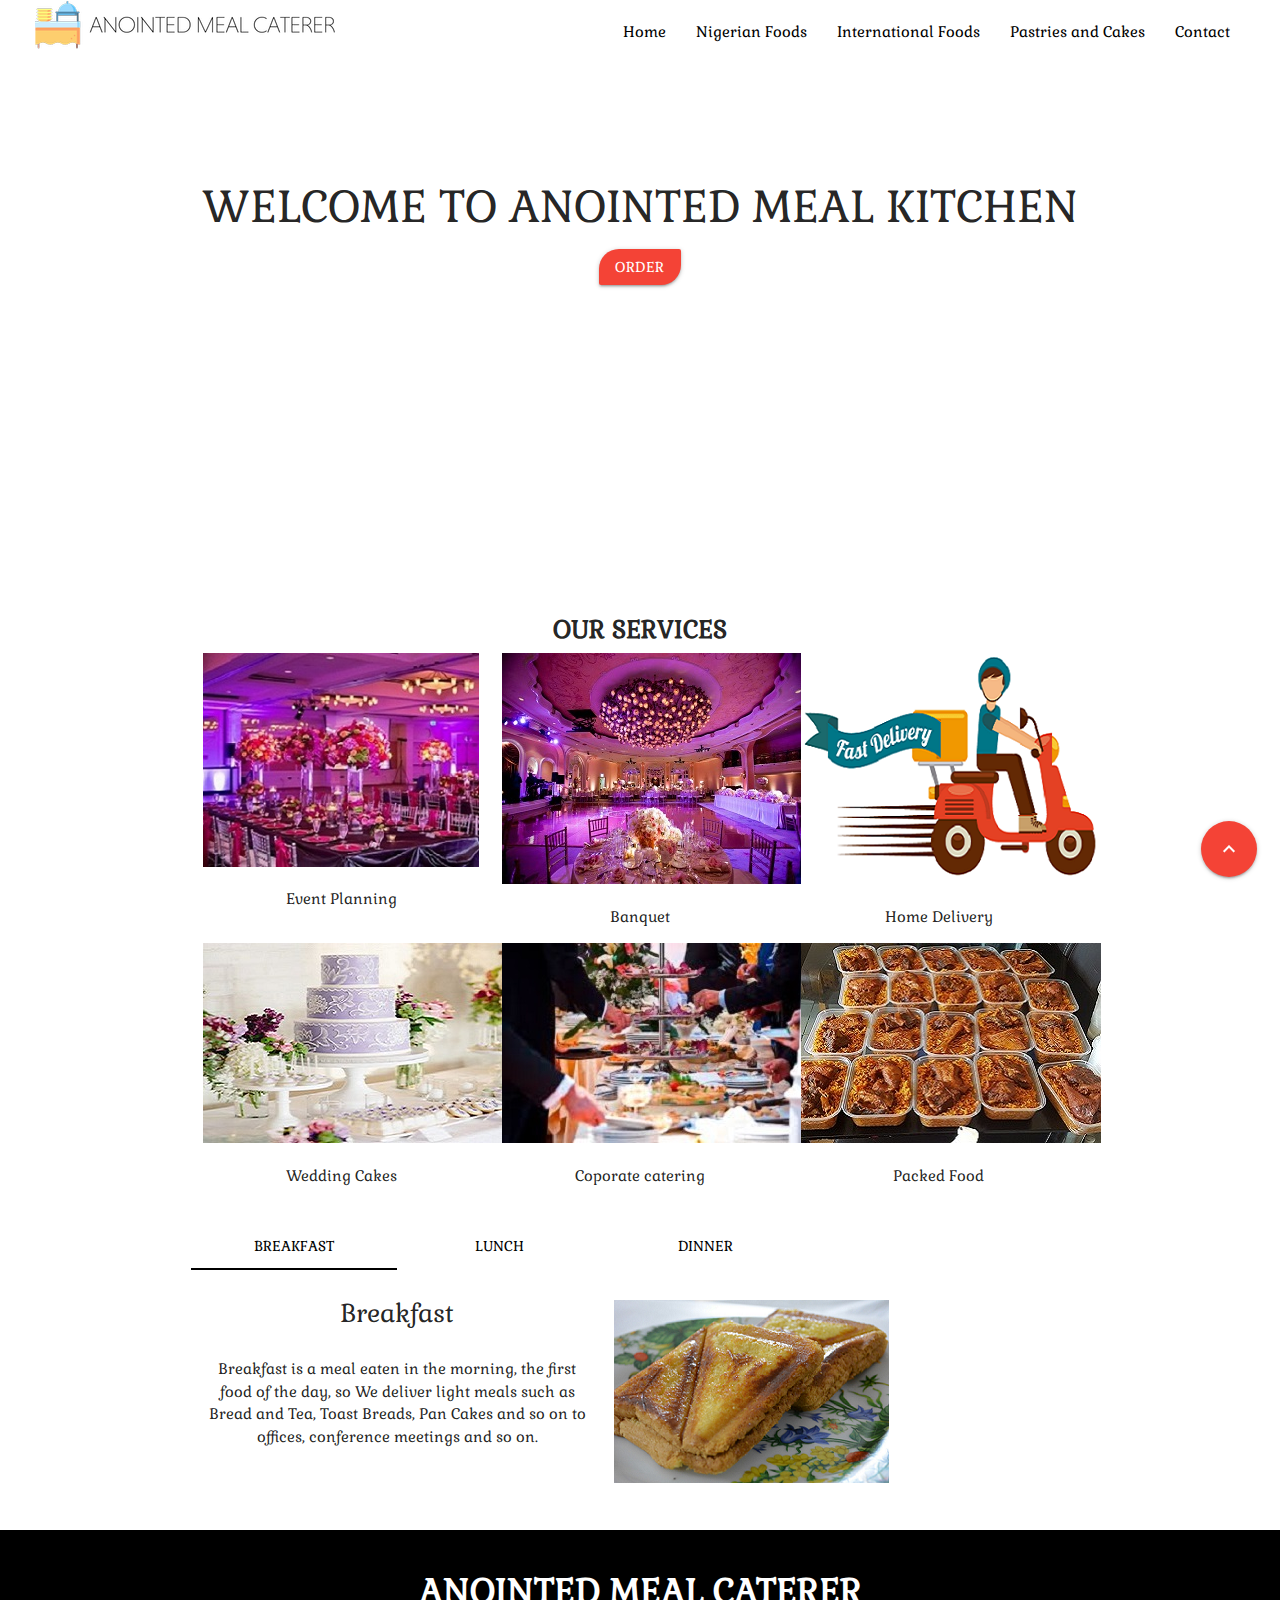
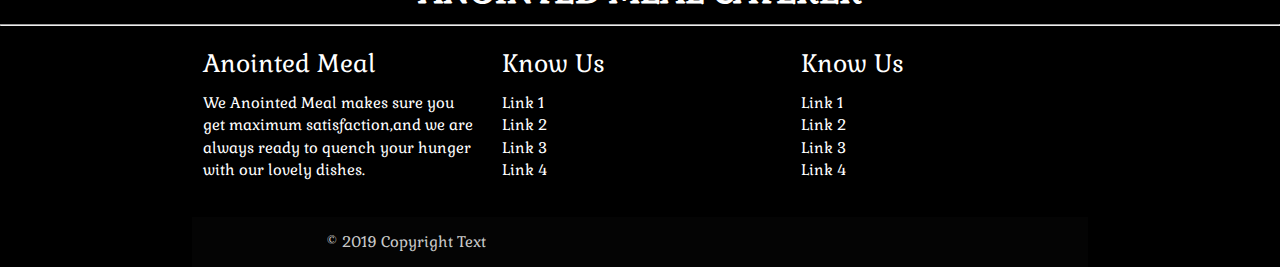
==== index.html @ 10899b78 "first commit" ====
<!DOCTYPE html>
<html lang="en">

<head>
  <meta charset="UTF-8">
  <meta name="viewport" content="width=device-width, initial-scale=1.0">
  <meta http-equiv="X-UA-Compatible" content="ie=edge">
  <link href="https://fonts.googleapis.com/icon?family=Material+Icons" rel="stylesheet">
  <link href="https://fonts.googleapis.com/icon?family=Gabriela" rel="stylesheet">
  <link rel="stylesheet" href="asset/css/materialize.min.css">
  <link rel="stylesheet" href="asset/css/style.css">
  <title>Document</title>
</head>

<body>
  <header>
    <nav class="transparent z-depth-0">
      <div class="nav-wrapper ">
        <a href="#" class="sidenav-trigger" data-target="side"><i class="material-icons">menu</i></a>
    <a href="#" class="brand-logo"><img src="asset/images/logo.png"></a>
        <ul class="right hide-on-med-and-down">
          <li><a href="index.html" class="black-text">Home</a></li>
          <li><a href="nig.html" class="black-text">Nigerian Foods</a></li>
          <li><a href="int.html" class="black-text">International Foods</a></li>
          <li><a href="pas.html" class="black-text">Pastries and Cakes </a></li>
          <li><a href="contact.html" class="black-text">Contact</a></li>
        </ul>
    </nav>
    <ul class="sidenav" id="side">
      <li><a href="index.html">Home</a></li>
      <li><a href="nig.html">Nigerian Foods</a></li>
      <li><a href="int.html">International Foods</a></li>
      <li><a href="pas.html">Pastries and Cakes </a></li>
      <li><a href="contact.html">Contact</a></li>
    </ul>
    <div class="caption center-align">
      <h3>WELCOME TO ANOINTED MEAL KITCHEN</h3>
      <a href="order.html" class="red btn ">Order</a>
    </div>
  </header>
  <div class="container">
    <h5 class="center-align"><b>OUR SERVICES</b></h5>
    <div class="row">
      <div class="col s12 l4">
        <img class="responsive-img" src="asset/images/pla.jpg">
        <p class="center-align">Event Planning</p>
      </div>

      <div class="col s12 l4">
        <img src="asset/images/ban.jpg">
        <p class="center-align">Banquet</p>
      </div>

      <div class="col s12 l4">
        <img src="asset/images/de.jpg">
        <p class="center-align">Home Delivery</p>
      </div>

      <div class="col s12 l4">
        <img src="asset/images/be.jpg">
        <p class="center-align">Wedding Cakes</p>
      </div>
      <div class="col s12 l4">
        <img src="asset/images/cap.jpg">
        <p class="center-align">Coporate catering</p>
      </div>
      <div class="col s12 l4">
        <img src="asset/images/jo1.jpg">
        <p class="center-align">Packed Food</p>
      </div>
    </div>
  </div>
  <div class="row">
    <div class="col l6">
      <ul class="tabs">
        <li class="tab col s12 l4">
          <a href="#break" class="text-accent-3  black-text">Breakfast</a>
        </li>
        <li class="tab col s12 l4">
          <a href="#lunch" class=" text-accent-3  black-text">Lunch</a>
        </li>
        <li class="tab col s12 l4">
          <a href="#dinner" class=" text-accent-3  black-text">Dinner</a>
        </li>
      </ul>
      <div class="col s12 center-align" id="break">
        <div class="row">
          <div class="col s12 l8">
            <p class="flow-text ">Breakfast</p>
            <p>Breakfast is a meal eaten in the morning, the first food of the day, so We deliver light meals such as
              Bread and Tea, Toast Breads, Pan Cakes and so on to offices, conference meetings and so on. </p>
          </div>
          <div class="col s12 l4">
            <img src="asset/images/toast.png" class="e">
          </div>
        </div>
      </div>
      <div class="col s12 center-align" id="lunch">
        <div class="row">
          <div class="col s12 l8 ">
            <p class="flow-text ">Lunch</p>
            <p>Lunch is a meal eaten in the middle of the day, typically one that is lighter or less formal than an
              evening meal, so we serve lighter or less formal meals such as Jollof rice and Barbecued Chicken, Pepper
              Soup and so on, to schools, Non- Governmental Organizations, offices, conference meetings and so on.</p>
          </div>
          <div class="col s12 l4">
            <img src="asset/images/jo.jpg" class="me">
          </div>
        </div>
      </div>
      <div class="col s12 center-align" id="dinner">
        <div class="row">
          <div class="col s12 l8">
            <p class="flow-text ">Dinner</p>
            <p>Dinner is the main meal of the day, taken either around midday or in the evening, it is also a formal
              evening meal, typically one in honour of a person or event, our company serves or deliver evening meals
              such as Plantain porridge, Rice and meat with vegetables and so on, to dinner parties, night parties and
              so on.</p>
          </div>
          <div class="col s12 l4">
            <img src="asset/images/por.jpg" class="m">
          </div>
        </div>
      </div>
    </div>
  </div>


  <div class="fixed-action-btn">
    <a class="btn-floating btn-large red">
      <i class=" material-icons">expand_less</i>
    </a>
  </div>
  <footer class="page-footer black">
    <h4 class="center-align"><b>ANOINTED MEAL CATERER</b></h4>
    <hr>
    <div class="container">
      <div class="row">
        <div class="col s12 l4">
            <h5 class="white-text">Anointed Meal</h5>
            <p class="white-text text-lighten-4">We Anointed Meal makes sure you get maximum satisfaction,and we are always ready to quench your hunger with our lovely dishes.</p>
        </div>
        <div class="col s12 l4">
          <h5 class="white-text">Know Us</h5>
          <ul>
            <li><a class="white-text" href="#!">Link 1</a></li>
            <li><a class="white-text" href="#!">Link 2</a></li>
            <li><a class="white-text" href="#!">Link 3</a></li>
            <li><a class="white-text" href="#!">Link 4</a></li>
          </ul>
        </div>
        <div class="col s12 l4">
          <h5 class="white-text">Know Us</h5>
          <ul>
            <li><a class="white-text" href="#!">Link 1</a></li>
            <li><a class="white-text" href="#!">Link 2</a></li>
            <li><a class="white-text" href="#!">Link 3</a></li>
            <li><a class="white-text" href="#!">Link 4</a></li>
          </ul>
        </div>
      </div>
      <div class="footer-copyright">
        <div class="container">
          © 2019 Copyright Text
        </div>
      </div>
  </footer>

  <script src="asset/js/jquery.js"></script>
  <script src="asset/js/materialize.min.js"></script>
  <script>
    $(document).ready(function () {
      $('.fixed-action-btn').floatingActionButton();
      $('.sidenav').sidenav();
      $('.tabs').tabs();
      $('.modal').modal();
      $('select').formSelect();

    });
  </script>

</body>

</html>
---- asset/css/style.css ----
body{
    font-family: 'Gabriela';
}
header{
 background-image: url(http://quomodosoft.com/html/dawat/demo/img/slider/slide_3.jpg);
    background-position: center;
    background-size: cover;
    min-height: 600px;
   margin: 0px;
}
nav{
    padding: 0px 35px;
}
h3{
    padding-top: 90px;
}
.btn {
    border-radius: 20px 2px 20px 2px;
}
.tabs{
    margin-left: 180px;
}
.tabs .indicator{
    background-color: black;
}
.tabs .tab a:focus, .tabs .tabs a:focus:active{
    background-color: transparent;
}
#break{
    margin-left: 180px; 
}
#lunch{
    margin-left: 180px; 
}
#dinner{
    margin-left: 180px; 
}
.me{
    padding-top: 30px;
}
.m{
    padding-top: 30px;
}
.e{
    padding-top: 30px;
}
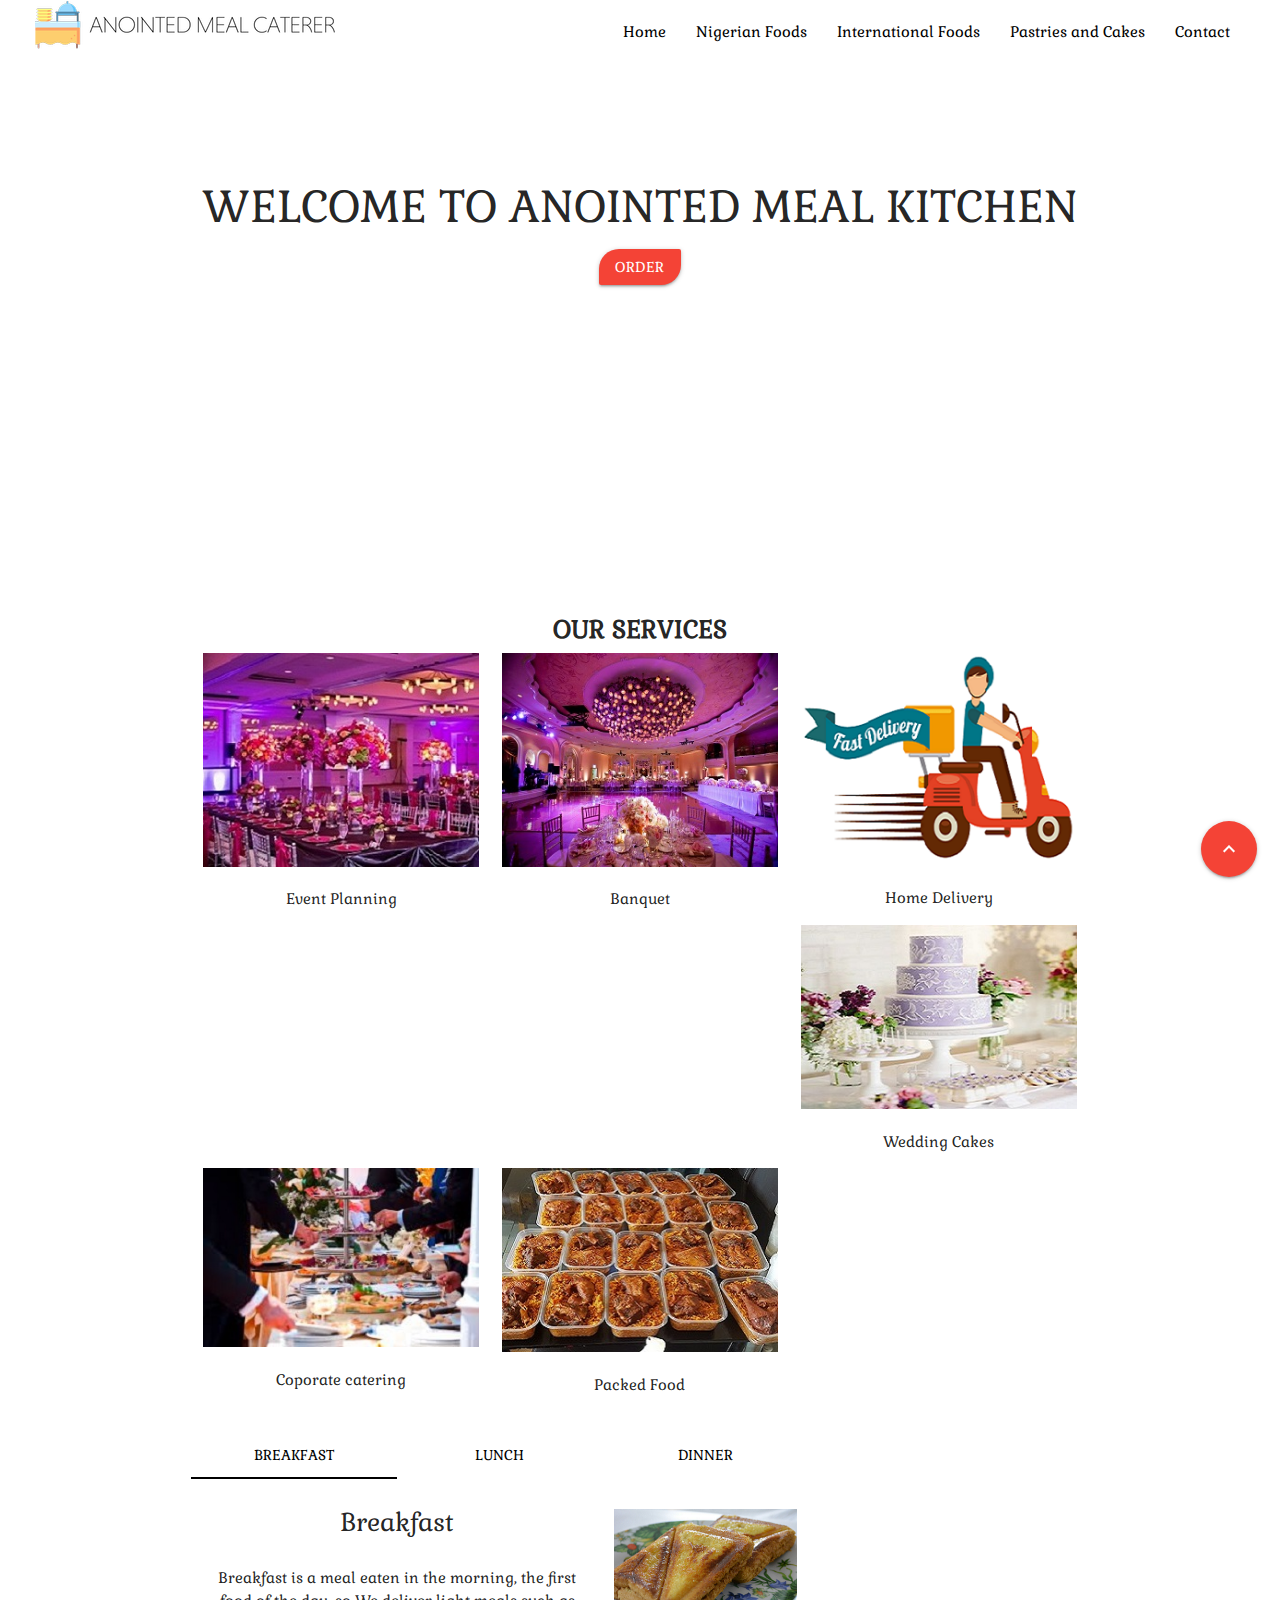
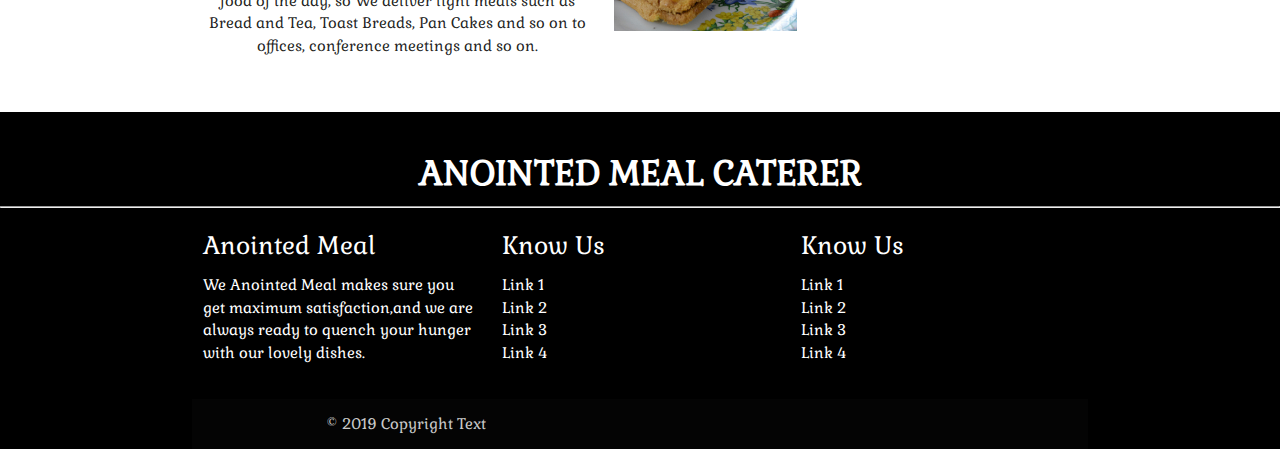
==== commit 98e38bea: "index and other folders" ====
--- a/index.html
+++ b/index.html
@@ -42,30 +42,30 @@
     <h5 class="center-align"><b>OUR SERVICES</b></h5>
     <div class="row">
       <div class="col s12 l4">
-        <img class="responsive-img" src="asset/images/pla.jpg">
+        <img src="asset/images/pla.jpg" class="responsive-img">
         <p class="center-align">Event Planning</p>
       </div>
 
       <div class="col s12 l4">
-        <img src="asset/images/ban.jpg">
+        <img src="asset/images/ban.jpg" class="responsive-img">
         <p class="center-align">Banquet</p>
       </div>
 
       <div class="col s12 l4">
-        <img src="asset/images/de.jpg">
+        <img src="asset/images/de.jpg" class="responsive-img">
         <p class="center-align">Home Delivery</p>
       </div>
 
       <div class="col s12 l4">
-        <img src="asset/images/be.jpg">
+        <img src="asset/images/be.jpg" class="responsive-img">
         <p class="center-align">Wedding Cakes</p>
       </div>
       <div class="col s12 l4">
-        <img src="asset/images/cap.jpg">
+        <img src="asset/images/cap.jpg" class="responsive-img">
         <p class="center-align">Coporate catering</p>
       </div>
       <div class="col s12 l4">
-        <img src="asset/images/jo1.jpg">
+        <img src="asset/images/jo1.jpg" class="responsive-img">
         <p class="center-align">Packed Food</p>
       </div>
     </div>
@@ -91,7 +91,7 @@
               Bread and Tea, Toast Breads, Pan Cakes and so on to offices, conference meetings and so on. </p>
           </div>
           <div class="col s12 l4">
-            <img src="asset/images/toast.png" class="e">
+            <img src="asset/images/toast.png"  class="responsive-img e">
           </div>
         </div>
       </div>
@@ -104,7 +104,7 @@
               Soup and so on, to schools, Non- Governmental Organizations, offices, conference meetings and so on.</p>
           </div>
           <div class="col s12 l4">
-            <img src="asset/images/jo.jpg" class="me">
+            <img src="asset/images/jo.jpg" class="responsive-img me">
           </div>
         </div>
       </div>
@@ -118,7 +118,7 @@
               so on.</p>
           </div>
           <div class="col s12 l4">
-            <img src="asset/images/por.jpg" class="m">
+            <img src="asset/images/por.jpg" class="responsive-img m">
           </div>
         </div>
       </div>
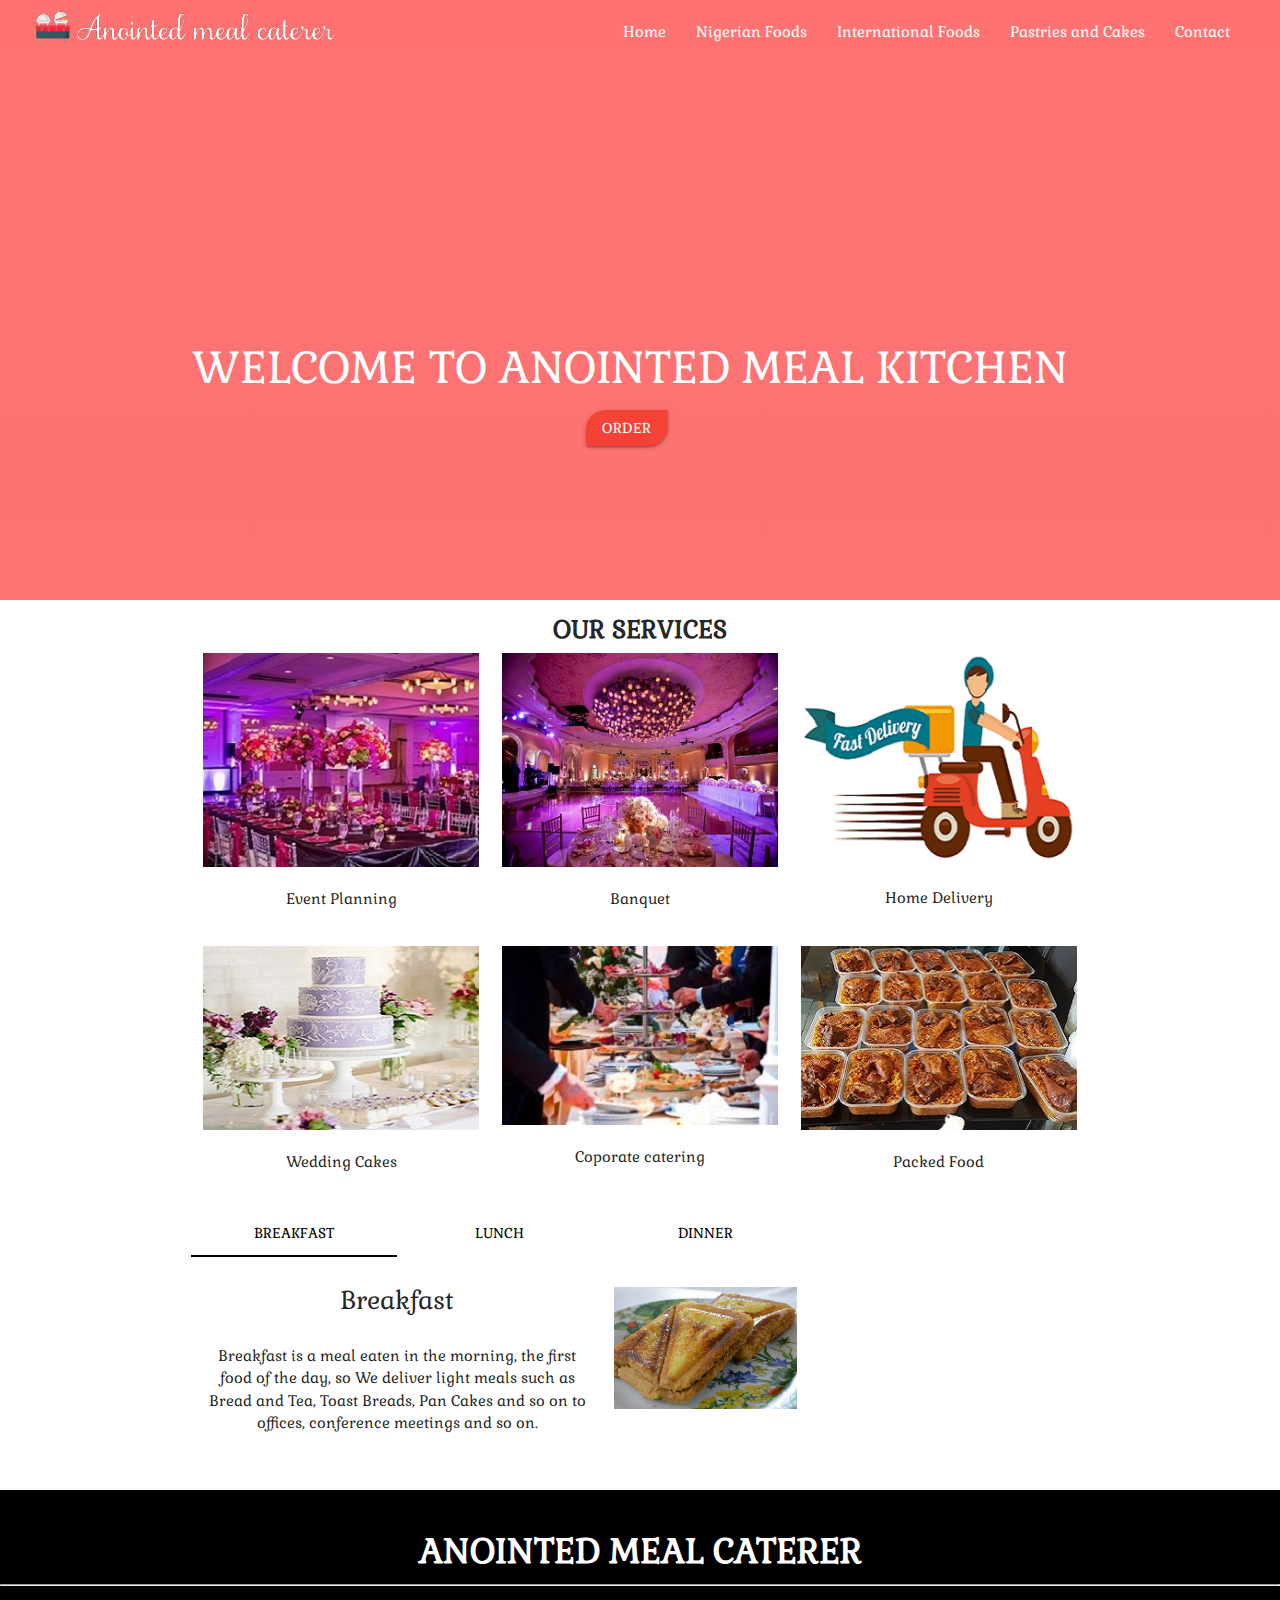
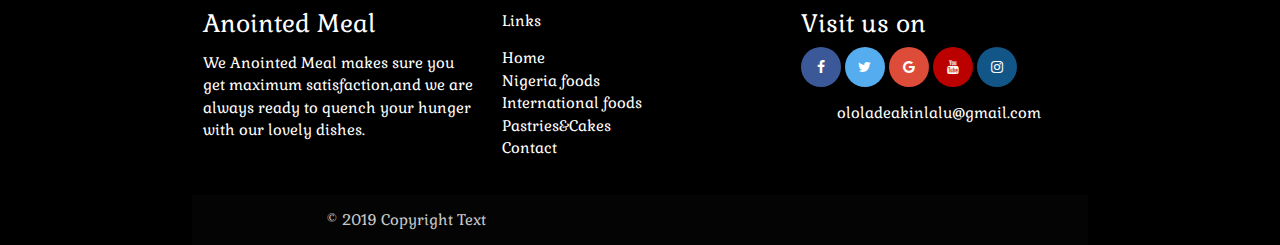
==== commit 6267e30c: "added new contents and images" ====
--- a/index.html
+++ b/index.html
@@ -5,11 +5,12 @@
   <meta charset="UTF-8">
   <meta name="viewport" content="width=device-width, initial-scale=1.0">
   <meta http-equiv="X-UA-Compatible" content="ie=edge">
+  <link rel="stylesheet" href="https://cdnjs.cloudflare.com/ajax/libs/font-awesome/4.7.0/css/font-awesome.min.css">
   <link href="https://fonts.googleapis.com/icon?family=Material+Icons" rel="stylesheet">
   <link href="https://fonts.googleapis.com/icon?family=Gabriela" rel="stylesheet">
   <link rel="stylesheet" href="asset/css/materialize.min.css">
   <link rel="stylesheet" href="asset/css/style.css">
-  <title>Document</title>
+  <title>Catering</title>
 </head>
 
 <body>
@@ -19,118 +20,116 @@
         <a href="#" class="sidenav-trigger" data-target="side"><i class="material-icons">menu</i></a>
     <a href="#" class="brand-logo"><img src="asset/images/logo.png"></a>
         <ul class="right hide-on-med-and-down">
-          <li><a href="index.html" class="black-text">Home</a></li>
-          <li><a href="nig.html" class="black-text">Nigerian Foods</a></li>
-          <li><a href="int.html" class="black-text">International Foods</a></li>
-          <li><a href="pas.html" class="black-text">Pastries and Cakes </a></li>
-          <li><a href="contact.html" class="black-text">Contact</a></li>
+          <li><a href="index.html" class="white-text">Home</a></li>
+          <li><a href="nig.html" class="white-text">Nigerian Foods</a></li>
+          <li><a href="int.html" class="white-text">International Foods</a></li>
+          <li><a href="pas.html" class="white-text">Pastries and Cakes </a></li>
+          <li><a href="contact.html" class="white-text">Contact</a></li>
         </ul>
     </nav>
     <ul class="sidenav" id="side">
+        <a href="#!" class="sidenav-close black-text"><i class="material-icons right">close</i></a>
       <li><a href="index.html">Home</a></li>
-      <li><a href="nig.html">Nigerian Foods</a></li>
+      <li><a href="nig.html">Nigeria Foods</a></li>
       <li><a href="int.html">International Foods</a></li>
       <li><a href="pas.html">Pastries and Cakes </a></li>
       <li><a href="contact.html">Contact</a></li>
     </ul>
-    <div class="caption center-align">
-      <h3>WELCOME TO ANOINTED MEAL KITCHEN</h3>
-      <a href="order.html" class="red btn ">Order</a>
+    <div class="caption para-text">
+      <h3 class="white-text">WELCOME TO ANOINTED MEAL KITCHEN</h3>
+      <a href="order.html" class="red btn centre">Order</a>
     </div>
   </header>
   <div class="container">
     <h5 class="center-align"><b>OUR SERVICES</b></h5>
     <div class="row">
-      <div class="col s12 l4">
+      <div class="col s6 l4">
         <img src="asset/images/pla.jpg" class="responsive-img">
         <p class="center-align">Event Planning</p>
       </div>
 
-      <div class="col s12 l4">
+      <div class="col s6 l4">
         <img src="asset/images/ban.jpg" class="responsive-img">
         <p class="center-align">Banquet</p>
       </div>
 
-      <div class="col s12 l4">
+      <div class="col s6 l4">
         <img src="asset/images/de.jpg" class="responsive-img">
         <p class="center-align">Home Delivery</p>
       </div>
-
-      <div class="col s12 l4">
+    </div>
+    <div class="row">
+      <div class="col s6 l4">
         <img src="asset/images/be.jpg" class="responsive-img">
         <p class="center-align">Wedding Cakes</p>
       </div>
-      <div class="col s12 l4">
+      <div class="col s6 l4">
         <img src="asset/images/cap.jpg" class="responsive-img">
         <p class="center-align">Coporate catering</p>
       </div>
-      <div class="col s12 l4">
+      <div class="col s6 l4">
         <img src="asset/images/jo1.jpg" class="responsive-img">
         <p class="center-align">Packed Food</p>
       </div>
     </div>
   </div>
-  <div class="row">
-    <div class="col l6">
+   <div class="row">
+    <div class="col s12 l6">
       <ul class="tabs">
-        <li class="tab col s12 l4">
+        <li class="tab col s4 l4">
           <a href="#break" class="text-accent-3  black-text">Breakfast</a>
         </li>
-        <li class="tab col s12 l4">
+        <li class="tab col s4 l4">
           <a href="#lunch" class=" text-accent-3  black-text">Lunch</a>
         </li>
-        <li class="tab col s12 l4">
+        <li class="tab col s4 l4">
           <a href="#dinner" class=" text-accent-3  black-text">Dinner</a>
         </li>
       </ul>
       <div class="col s12 center-align" id="break">
         <div class="row">
-          <div class="col s12 l8">
+          <div class="col s8 l8">
             <p class="flow-text ">Breakfast</p>
             <p>Breakfast is a meal eaten in the morning, the first food of the day, so We deliver light meals such as
               Bread and Tea, Toast Breads, Pan Cakes and so on to offices, conference meetings and so on. </p>
           </div>
-          <div class="col s12 l4">
+          <div class="col s4 l4">
             <img src="asset/images/toast.png"  class="responsive-img e">
           </div>
         </div>
       </div>
       <div class="col s12 center-align" id="lunch">
         <div class="row">
-          <div class="col s12 l8 ">
+          <div class="col s8 l8 ">
             <p class="flow-text ">Lunch</p>
             <p>Lunch is a meal eaten in the middle of the day, typically one that is lighter or less formal than an
               evening meal, so we serve lighter or less formal meals such as Jollof rice and Barbecued Chicken, Pepper
               Soup and so on, to schools, Non- Governmental Organizations, offices, conference meetings and so on.</p>
           </div>
-          <div class="col s12 l4">
+          <div class="col s4 l4">
             <img src="asset/images/jo.jpg" class="responsive-img me">
           </div>
         </div>
       </div>
       <div class="col s12 center-align" id="dinner">
         <div class="row">
-          <div class="col s12 l8">
+          <div class="col s8 l8">
             <p class="flow-text ">Dinner</p>
             <p>Dinner is the main meal of the day, taken either around midday or in the evening, it is also a formal
               evening meal, typically one in honour of a person or event, our company serves or deliver evening meals
               such as Plantain porridge, Rice and meat with vegetables and so on, to dinner parties, night parties and
               so on.</p>
           </div>
-          <div class="col s12 l4">
+          <div class="col s4 l4">
             <img src="asset/images/por.jpg" class="responsive-img m">
           </div>
         </div>
       </div>
     </div>
-  </div>
+  </div> 
 
 
-  <div class="fixed-action-btn">
-    <a class="btn-floating btn-large red">
-      <i class=" material-icons">expand_less</i>
-    </a>
-  </div>
+  <a href="#" id="scroll" style="display: none;"><span></span></a>   
   <footer class="page-footer black">
     <h4 class="center-align"><b>ANOINTED MEAL CATERER</b></h4>
     <hr>
@@ -141,22 +140,23 @@
             <p class="white-text text-lighten-4">We Anointed Meal makes sure you get maximum satisfaction,and we are always ready to quench your hunger with our lovely dishes.</p>
         </div>
         <div class="col s12 l4">
-          <h5 class="white-text">Know Us</h5>
+          <h5 class="white-text"></h5>Links</h5>
           <ul>
-            <li><a class="white-text" href="#!">Link 1</a></li>
-            <li><a class="white-text" href="#!">Link 2</a></li>
-            <li><a class="white-text" href="#!">Link 3</a></li>
-            <li><a class="white-text" href="#!">Link 4</a></li>
+            <li><a class="white-text" href="index.html">Home</a></li>
+            <li><a class="white-text" href="nig.html">Nigeria foods</a></li>
+            <li><a class="white-text" href="int.html">International foods</a></li>
+            <li><a class="white-text" href="pas.html">Pastries&Cakes</a></li>
+            <li><a class="white-text" href="contact.html">Contact</a></li>
           </ul>
         </div>
         <div class="col s12 l4">
-          <h5 class="white-text">Know Us</h5>
-          <ul>
-            <li><a class="white-text" href="#!">Link 1</a></li>
-            <li><a class="white-text" href="#!">Link 2</a></li>
-            <li><a class="white-text" href="#!">Link 3</a></li>
-            <li><a class="white-text" href="#!">Link 4</a></li>
-          </ul>
+          <h5 class="white-text">Visit us on</h5>
+            <a href="#" class="center-align btn-floating fa fa-facebook"></a>
+              <a href="#" class="center-align btn-floating fa fa-twitter"></a>
+             <a href="#" class="center-align btn-floating fa fa-google"></a>
+              <a href="#" class="center-align btn-floating fa fa-youtube"></a>
+              <a href="#" class="center-align btn-floating fa fa-instagram"></a>
+              <a href="#" class="center-align"><p class="white-text">ololadeakinlalu@gmail.com</p></a>
         </div>
       </div>
       <div class="footer-copyright">
@@ -170,11 +170,21 @@
   <script src="asset/js/materialize.min.js"></script>
   <script>
     $(document).ready(function () {
-      $('.fixed-action-btn').floatingActionButton();
       $('.sidenav').sidenav();
       $('.tabs').tabs();
       $('.modal').modal();
       $('select').formSelect();
+      $(window).scroll(function(){ 
+        if ($(this).scrollTop() > 100) { 
+            $('#scroll').fadeIn(); 
+        } else { 
+            $('#scroll').fadeOut(); 
+        } 
+    }); 
+    $('#scroll').click(function(){ 
+        $("html, body").animate({ scrollTop: 0 }, 600); 
+        return false; 
+    }); 
 
     });
   </script>
--- a/asset/css/style.css
+++ b/asset/css/style.css
@@ -2,7 +2,7 @@
     font-family: 'Gabriela';
 }
 header{
- background-image: url(http://quomodosoft.com/html/dawat/demo/img/slider/slide_3.jpg);
+ background-image:linear-gradient(rgba(255, 7, 7, 0.568),rgba(250, 4, 4, 0.555)), url(http://quomodosoft.com/html/dawat/demo/img/slider/slide_3.jpg);
     background-position: center;
     background-size: cover;
     min-height: 600px;
@@ -22,6 +22,73 @@
 }
 .tabs .indicator{
     background-color: black;
+}
+.para-text{
+    position: absolute;
+    top: 25%;
+     left: 15%;
+} 
+#scroll {
+    position:fixed;
+    right:10px;
+    bottom:10px;
+    cursor:pointer;
+    width:50px;
+    height:50px;
+    background-color:#3498db;
+    text-indent:-9999px;
+    display:none;
+    -webkit-border-radius:60px;
+    -moz-border-radius:60px;
+    border-radius:60px
+}
+#scroll span {
+    position:absolute;
+    top:50%;
+    left:50%;
+    margin-left:-8px;
+    margin-top:-12px;
+    height:0;
+    width:0;
+    border:8px solid transparent;
+    border-bottom-color:#ffffff;
+}
+#scroll:hover {
+    background-color:#e74c3c;
+    opacity:1;filter:"alpha(opacity=100)";
+    -ms-filter:"alpha(opacity=100)";
+} 
+  .fa-facebook {
+    background: #3B5998;
+    color: white;
+  }
+  
+  .fa-twitter {
+    background: #55ACEE;
+    color: white;
+  }
+  
+  .fa-google {
+    background: #dd4b39;
+    color: white;
+  }
+  
+  .fa-linkedin {
+    background: #007bb5;
+    color: white;
+  }
+  
+  .fa-youtube {
+    background: #bb0000;
+    color: white;
+  }
+  
+  .fa-instagram {
+    background: #125688;
+    color: white;
+  }
+.centre{
+    margin-left: 45%;
 }
 .tabs .tab a:focus, .tabs .tabs a:focus:active{
     background-color: transparent;
@@ -43,4 +110,4 @@
 }
 .e{
     padding-top: 30px;
-}+} 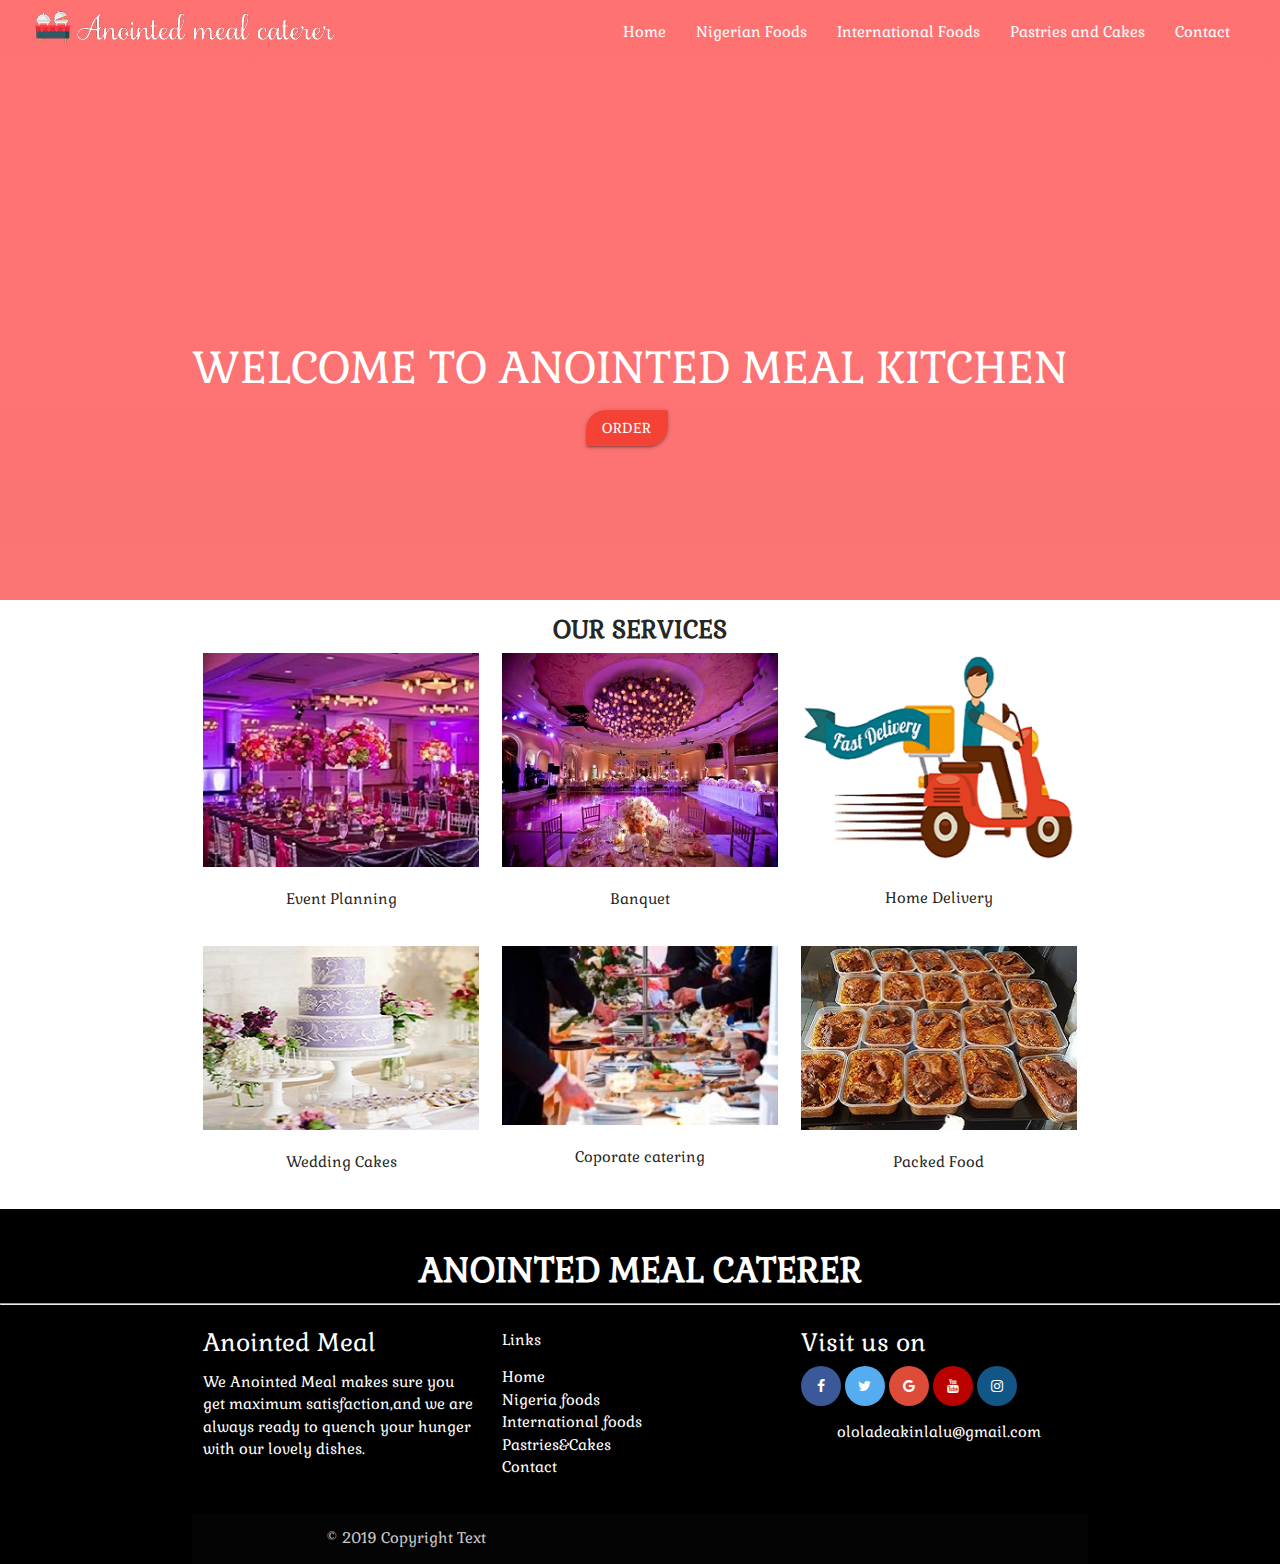
==== commit e3fec509: "deleted some lines of code" ====
--- a/index.html
+++ b/index.html
@@ -73,7 +73,7 @@
       </div>
     </div>
   </div>
-   <div class="row">
+   <!-- <div class="row">
     <div class="col s12 l6">
       <ul class="tabs">
         <li class="tab col s4 l4">
@@ -126,7 +126,7 @@
         </div>
       </div>
     </div>
-  </div> 
+  </div>  -->
 
 
   <a href="#" id="scroll" style="display: none;"><span></span></a>   
